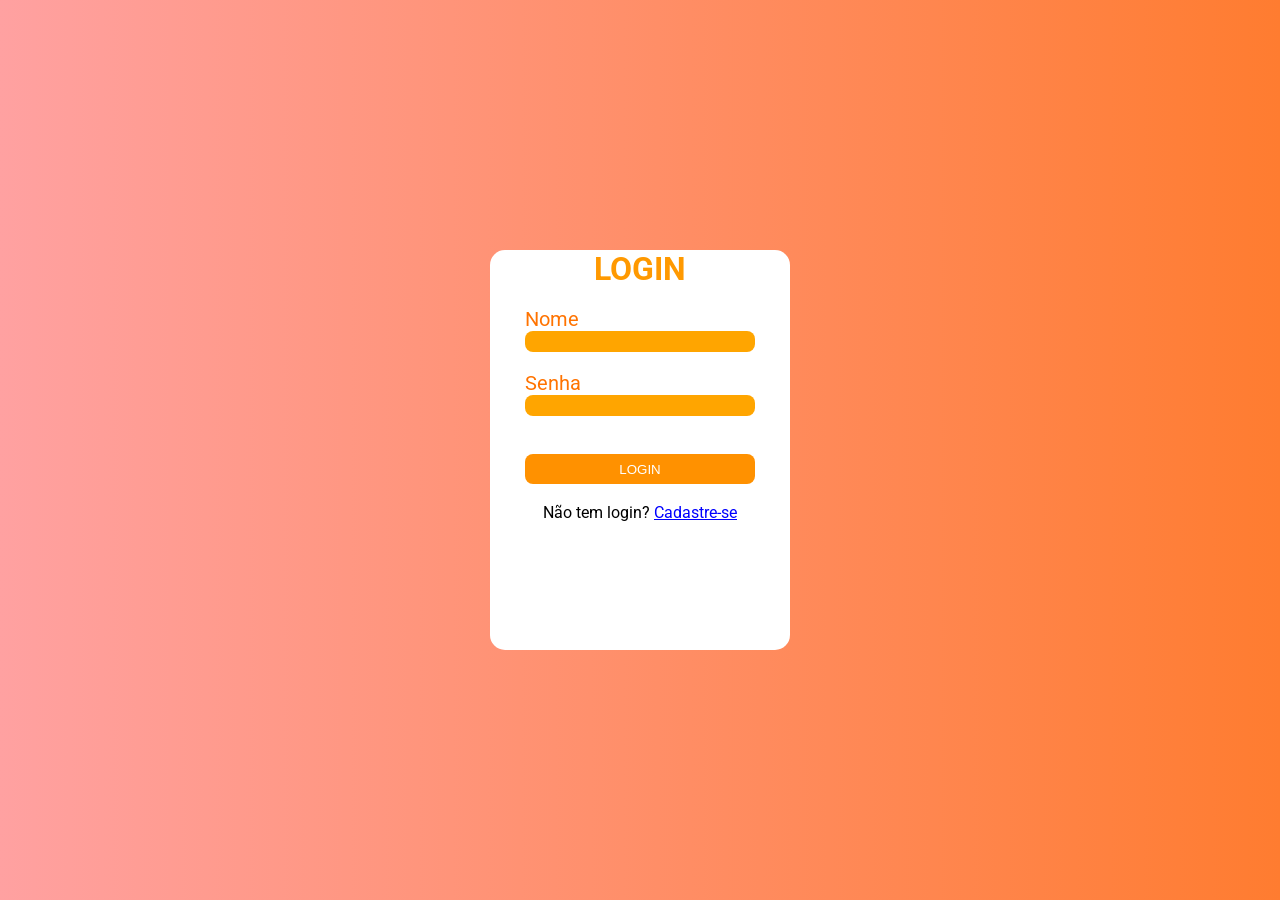
==== index.html @ 05678f7b "primeiro commit" ====
<!doctype html>
<html lang="pt-br">
  <head>
    <meta charset="UTF-8" />
    <meta name="viewport" content="width=device-width, initial-scale=1.0" />
    <title>Login</title>
    <link
      href="https://fonts.googleapis.com/css2?family=Inter:ital,opsz,wght@0,14..32,100..900;1,14..32,100..900&family=Roboto+Slab:wght@100..900&family=Roboto:ital,wght@0,100..900;1,100..900&family=Rubik:ital,wght@0,300..900;1,300..900&display=swap"
      rel="stylesheet"
    />
    <link rel="stylesheet" href="login.css" />
  </head>
  <body>
    <div class="alincont">
      <div class="container">
        <form action="">
          <h1>LOGIN</h1>
          <br />
          <label for="nm">Nome</label>
          <br />
          <input type="text" name="nm" id="nm" />
          <br /><br />
          <label for="sn">Senha</label>
          <br />
          <input type="password" name="sn" id="sn" />
          <br /><br /><br />
          <button id="bot">LOGIN</button>
          <br />
          <br />
          <div class="ng">
            Não tem login? <u>Cadastre-se</u>
            <br />
          </div>
          <div id="erro"></div>
        </form>
      </div>
    </div>
    <script src="login.js"></script>
  </body>
</html>
---- login.css ----
* {
  margin: 0;
  padding: 0;
  box-sizing: border-box;
}

body {
  background: linear-gradient(to right, #ffa1a1, #ff7c30);
  font-family: "Roboto", sans-serif;
}

.alincont {
  display: flex;
  justify-content: center;
  align-items: center;
  height: 100vh;
}

.container {
  display: flex;
  justify-content: center;
  width: 300px;
  height: 400px;
  background-color: rgb(255, 255, 255);
  border-radius: 15px;
  gap: 30px;
}

h1 {
  display: flex;
  justify-content: center;
  color: rgb(255, 153, 0);
}

label {
  font-size: 20px;
  color: rgb(255, 115, 0);
}

input {
  border-radius: 0.5rem;
  border: none;
  background: orange;
  color: white;
  padding: 3px;
  width: 230px;
}

button {
  width: 230px;
  height: 30px;
  border-radius: 0.5rem;
  border: none;
  background-color: rgb(255, 145, 0);
  color: rgb(255, 255, 255);
  cursor: pointer;
}

u {
  color: blue;
}

.ng {
  text-align: center;
}
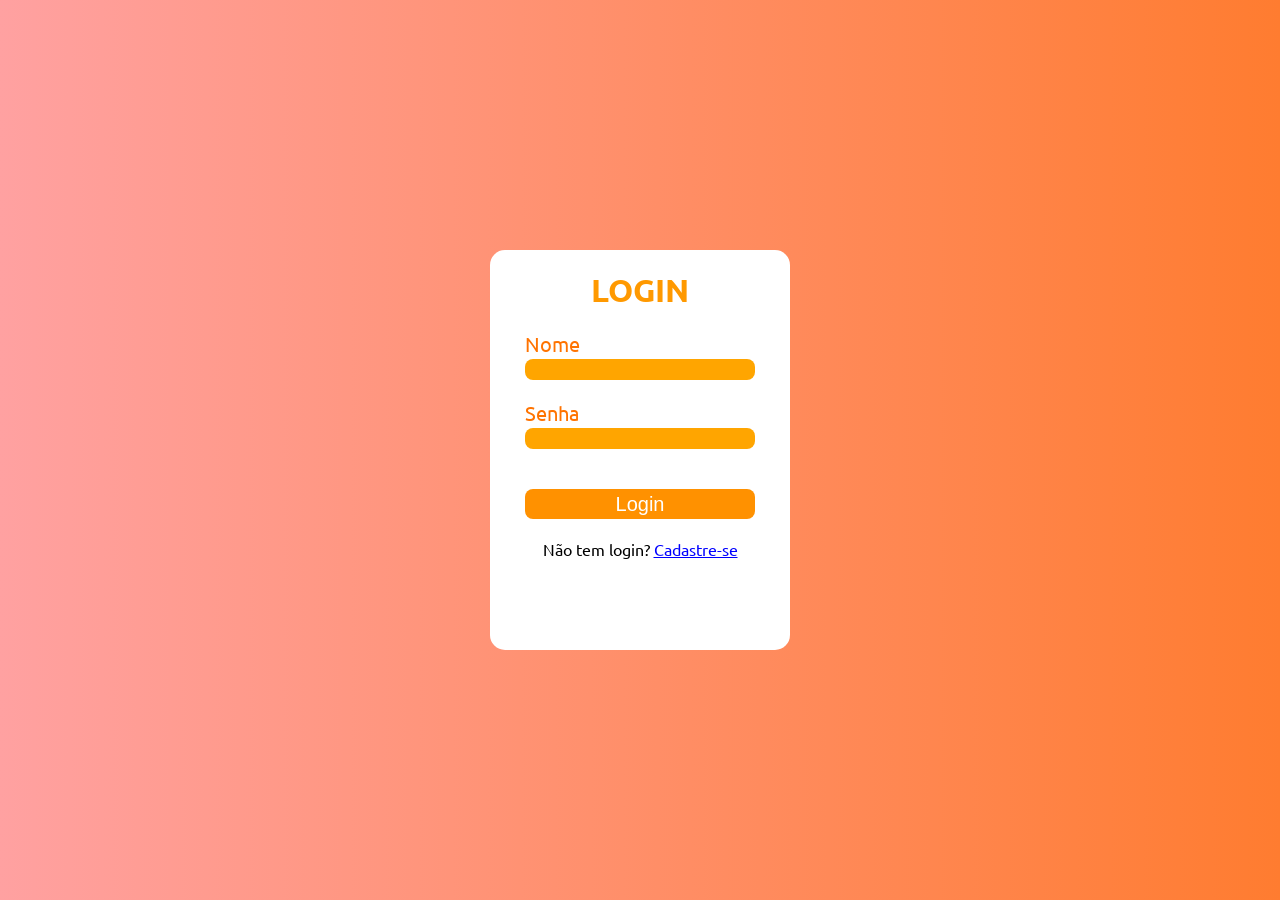
==== commit 65baf72d: "Versão Nova" ====
--- a/index.html
+++ b/index.html
@@ -4,10 +4,11 @@
     <meta charset="UTF-8" />
     <meta name="viewport" content="width=device-width, initial-scale=1.0" />
     <title>Login</title>
-    <link
-      href="https://fonts.googleapis.com/css2?family=Inter:ital,opsz,wght@0,14..32,100..900;1,14..32,100..900&family=Roboto+Slab:wght@100..900&family=Roboto:ital,wght@0,100..900;1,100..900&family=Rubik:ital,wght@0,300..900;1,300..900&display=swap"
-      rel="stylesheet"
-    />
+    <!-- Google fonts -->
+        <link rel="preconnect" href="https://fonts.googleapis.com">
+        <link rel="preconnect" href="https://fonts.gstatic.com" crossorigin>
+        <link href="https://fonts.googleapis.com/css2?family=Allkin&family=Ubuntu:ital,wght@0,300;0,400;0,500;0,700;1,300;1,400;1,500;1,700&display=swap" rel="stylesheet">
+    <!--  Google Fonts -->
     <link rel="stylesheet" href="login.css" />
   </head>
   <body>
@@ -24,7 +25,9 @@
           <br />
           <input type="password" name="sn" id="sn" />
           <br /><br /><br />
-          <button id="bot">LOGIN</button>
+          <div class="cf-turnstile" data-sitekey="AdDKvo2IJd0q09WcQOf9LJzDpxqyh6Gg6htE3yyQ"></div>
+         <script src="https://challenges.cloudflare.com/turnstile/v0/api.js" async defer></script>
+          <button id="bot">Login</button>
           <br />
           <br />
           <div class="ng">
@@ -37,4 +40,4 @@
     </div>
     <script src="login.js"></script>
   </body>
-</html>
+</html>
--- a/login.css
+++ b/login.css
@@ -6,7 +6,7 @@
 
 body {
   background: linear-gradient(to right, #ffa1a1, #ff7c30);
-  font-family: "Roboto", sans-serif;
+  font-family: "Ubuntu", sans-serif;
 }
 
 .alincont {
@@ -30,6 +30,7 @@
   display: flex;
   justify-content: center;
   color: rgb(255, 153, 0);
+  margin-top: 20px;
 }
 
 label {
@@ -54,6 +55,8 @@
   background-color: rgb(255, 145, 0);
   color: rgb(255, 255, 255);
   cursor: pointer;
+  font-size: 20px;
+  
 }
 
 u {
@@ -63,3 +66,4 @@
 .ng {
   text-align: center;
 }
+
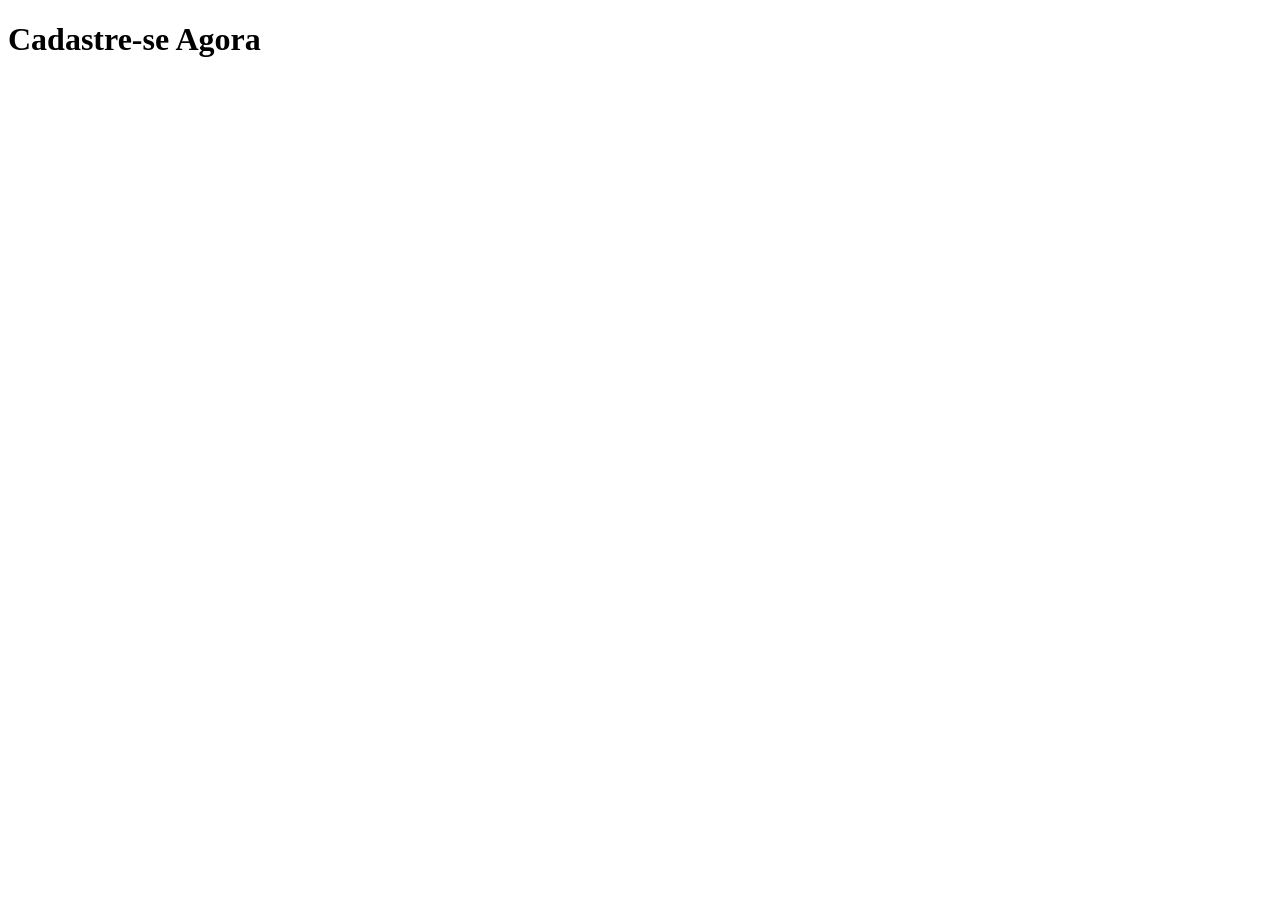
==== commit fe458d6a: "atualizações" ====
--- a/index.html
+++ b/index.html
@@ -4,12 +4,13 @@
     <meta charset="UTF-8" />
     <meta name="viewport" content="width=device-width, initial-scale=1.0" />
     <title>Login</title>
-    <!-- Google fonts -->
-        <link rel="preconnect" href="https://fonts.googleapis.com">
-        <link rel="preconnect" href="https://fonts.gstatic.com" crossorigin>
-        <link href="https://fonts.googleapis.com/css2?family=Allkin&family=Ubuntu:ital,wght@0,300;0,400;0,500;0,700;1,300;1,400;1,500;1,700&display=swap" rel="stylesheet">
-    <!--  Google Fonts -->
     <link rel="stylesheet" href="login.css" />
+    <link rel="preconnect" href="https://fonts.googleapis.com" />
+    <link rel="preconnect" href="https://fonts.gstatic.com" crossorigin />
+    <link
+      href="https://fonts.googleapis.com/css2?family=Allkin&family=Ubuntu:ital,wght@0,300;0,400;0,500;0,700;1,300;1,400;1,500;1,700&display=swap"
+      rel="stylesheet"
+    />
   </head>
   <body>
     <div class="alincont">
@@ -26,18 +27,24 @@
           <input type="password" name="sn" id="sn" />
           <br /><br /><br />
           <div class="cf-turnstile" data-sitekey="AdDKvo2IJd0q09WcQOf9LJzDpxqyh6Gg6htE3yyQ"></div>
-         <script src="https://challenges.cloudflare.com/turnstile/v0/api.js" async defer></script>
           <button id="bot">Login</button>
           <br />
           <br />
-          <div class="ng">
-            Não tem login? <u>Cadastre-se</u>
+          <br />
+          <button id="bot2">Entrar sem login</button>
+          <br />
+          <br />
+
+          <div class="cadastro">
+            Não tem login? <a href="cadastro.html">Cadastre-se</a>
             <br />
           </div>
-          <div id="erro"></div>
+          <div id="erro">Nome ou senha incorretos</div>
         </form>
       </div>
     </div>
     <script src="login.js"></script>
+    <script src="telainicio.js"></script>
+    <script src="https://challenges.cloudflare.com/turnstile/v0/api.js" async defer></script>
   </body>
-</html>+</html>
--- a/login.css
+++ b/login.css
@@ -5,8 +5,8 @@
 }
 
 body {
-  background: linear-gradient(to right, #ffa1a1, #ff7c30);
-  font-family: "Ubuntu", sans-serif;
+  background: linear-gradient(to right, #6d63ff, #000399);
+  font-family: 'Ubuntu', sans-serif;
 }
 
 .alincont {
@@ -29,7 +29,7 @@
 h1 {
   display: flex;
   justify-content: center;
-  color: rgb(255, 153, 0);
+  color: rgb(255, 166, 0);
   margin-top: 20px;
 }
 
@@ -40,30 +40,42 @@
 
 input {
   border-radius: 0.5rem;
-  border: none;
-  background: orange;
-  color: white;
+  border: rgb(0, 0, 0) 2px solid;
+  color: rgb(0, 0, 0);
+  transition: 1s;
   padding: 3px;
   width: 230px;
+}
+
+input:focus {
+  border: rgb(255, 179, 0) 2px solid;
+  outline: none;
 }
 
 button {
   width: 230px;
   height: 30px;
   border-radius: 0.5rem;
-  border: none;
-  background-color: rgb(255, 145, 0);
-  color: rgb(255, 255, 255);
+  background-color: rgb(255, 255, 255);
+  border: 2px solid orange;
+  color: rgb(0, 0, 0);
+  transition: 0.5s;
   cursor: pointer;
-  font-size: 20px;
-  
+}
+
+button:hover {
+  background-color: orange;
 }
 
 u {
   color: blue;
 }
 
-.ng {
+.cadastro {
   text-align: center;
 }
 
+#erro {
+  display: none;
+  text-align: center;
+}
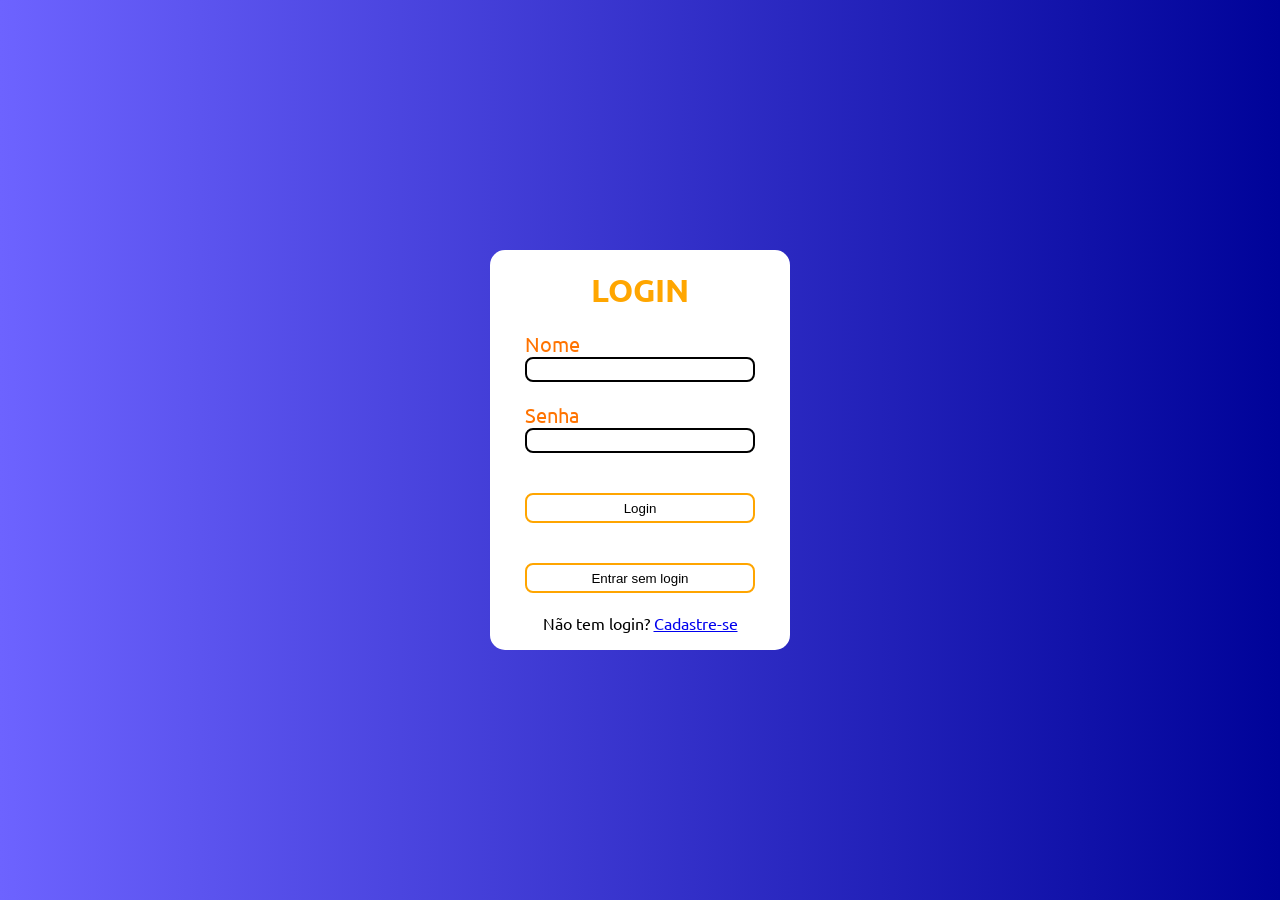
==== commit 592fa9d2: "atualzar" ====
--- a/index.html
+++ b/index.html
@@ -34,7 +34,6 @@
           <button id="bot2">Entrar sem login</button>
           <br />
           <br />
-
           <div class="cadastro">
             Não tem login? <a href="cadastro.html">Cadastre-se</a>
             <br />
@@ -44,7 +43,6 @@
       </div>
     </div>
     <script src="login.js"></script>
-    <script src="telainicio.js"></script>
     <script src="https://challenges.cloudflare.com/turnstile/v0/api.js" async defer></script>
   </body>
 </html>
